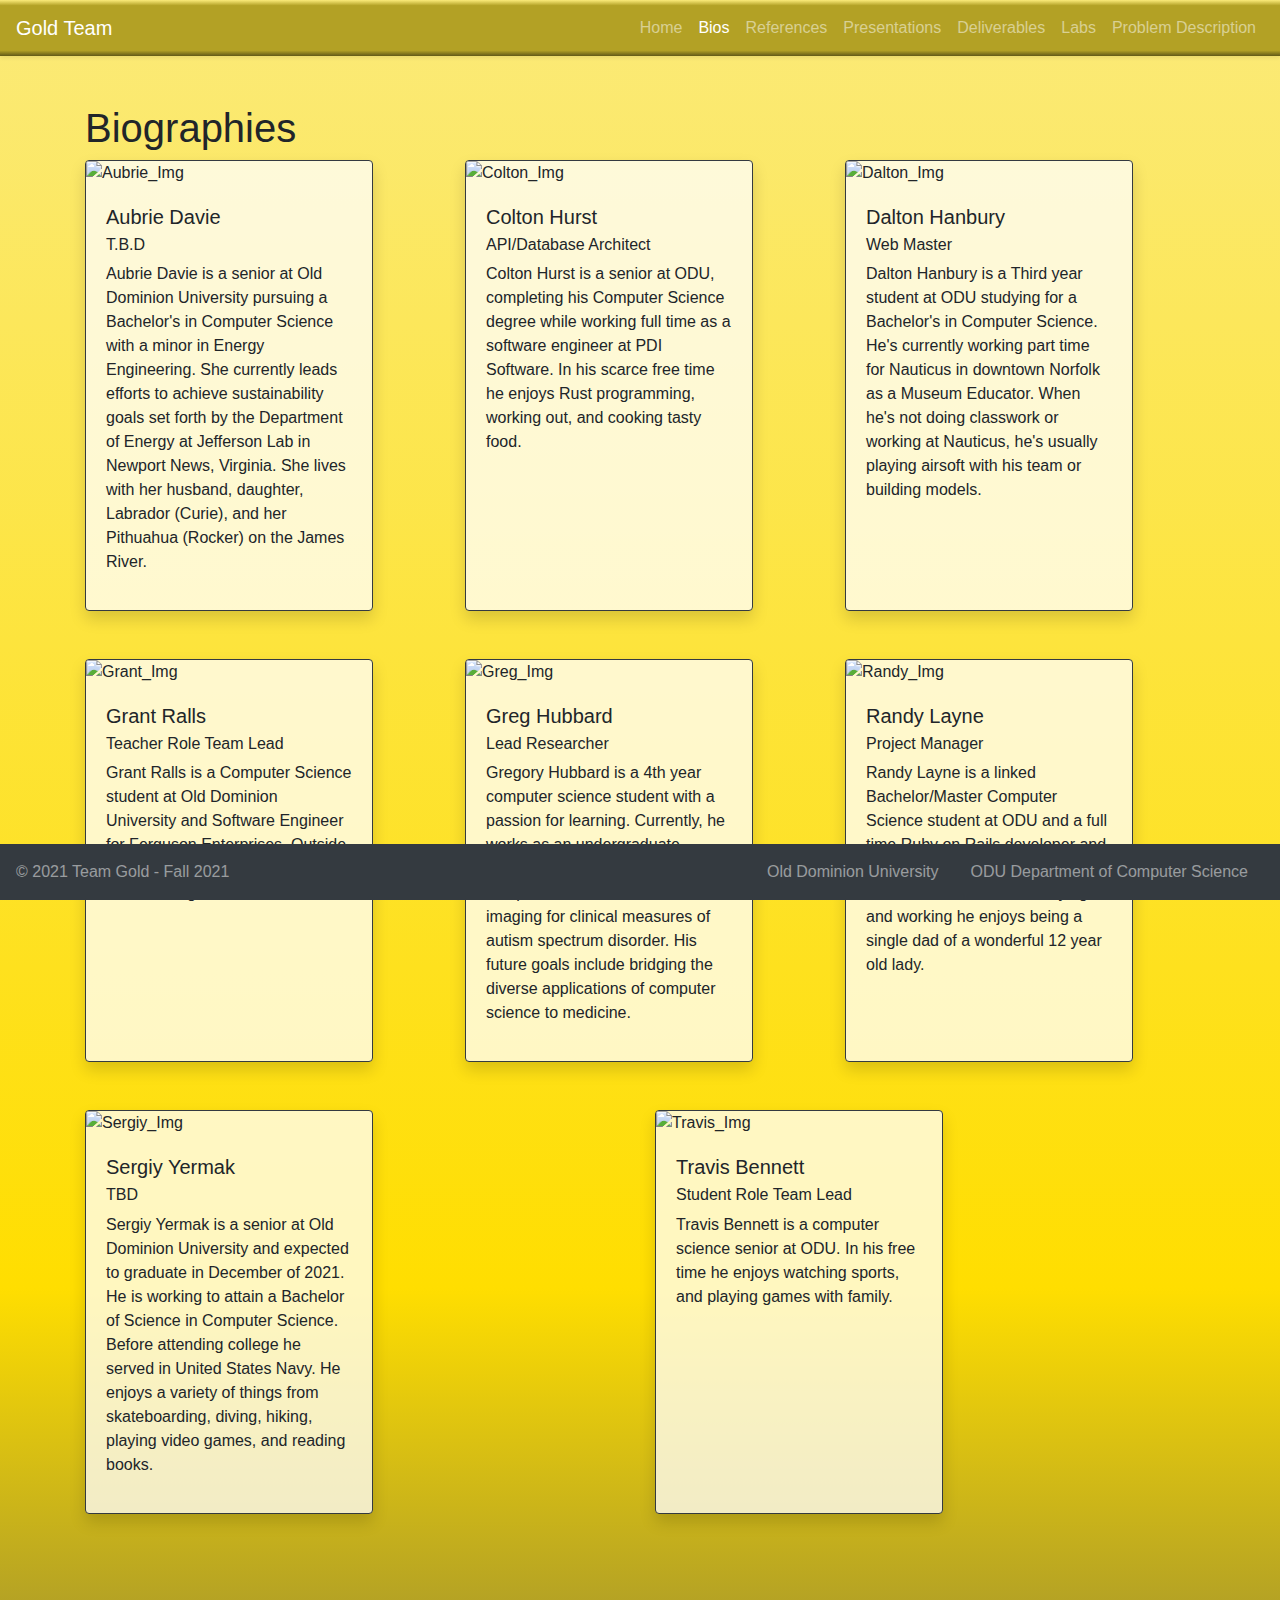
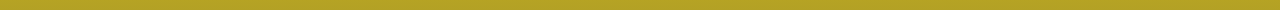
==== bios.html @ 92399070 "Manually change all php references to .html references and change all files from .php to .html. Remo" ====
<!DOCTYPE html>
<html lang="en">
<head>
    <meta charset="UTF-8">
    <title>Gold Team | Bios</title>
    <link rel="stylesheet" href="css/bootstrap.min.css">
    <link rel="stylesheet" href="css/styles.css">
    <script src="https://code.jquery.com/jquery-3.2.1.slim.min.js" integrity="sha384-KJ3o2DKtIkvYIK3UENzmM7KCkRr/rE9/Qpg6aAZGJwFDMVNA/GpGFF93hXpG5KkN" crossorigin="anonymous"></script>
    <script src="https://cdnjs.cloudflare.com/ajax/libs/popper.js/1.12.9/umd/popper.min.js" integrity="sha384-ApNbgh9B+Y1QKtv3Rn7W3mgPxhU9K/ScQsAP7hUibX39j7fakFPskvXusvfa0b4Q" crossorigin="anonymous"></script>
    <script src="js/bootstrap.min.js"></script>
</head>
<body class="bg-golden-yellow">
<nav class="navbar navbar-expand-lg navbar-dark bg-gold-foil shadow-sm">
    <a class="navbar-brand" href="#">Gold Team</a>
    <button class="navbar-toggler" type="button" data-toggle="collapse" data-target="#navbarNavDropdown" aria-controls="navbarNavDropdown" aria-expanded="false" aria-label="Toggle navigation">
        <span class="navbar-toggler-icon"></span>
    </button>
    <div class="collapse navbar-collapse justify-content-end" id="navbarNavDropdown">
        <ul class="navbar-nav">
            <li class="nav-item">
                <a class="nav-link " href='./'>Home</a>
            </li>
            <li class="nav-item">
                <a class="nav-link active" href='./bios.html'>Bios <span class='sr-only'>(current)</span></a>
            </li>
            <li class="nav-item">
                <a class="nav-link " href='./reference.html'>References</a>
            </li>
            <li class="nav-item">
                <a class="nav-link " href='./presentations.html'>Presentations</a>
            </li>
            <li class="nav-item">
                <a class="nav-link " href='./deliverables.html'>Deliverables</a>
            </li>
            <li class="nav-item">
                <a class="nav-link " href='./labs.html'>Labs</a>
            </li>
            <li class="nav-item">
                <a class="nav-link " href='./problem_description.html'>Problem Description</a>
            </li>
        </ul>
    </div>
</nav>
<main class="p-5">
<!-- # Add custom HTML content below this line -->
<!--Bios using CARD feature of Bootstrap. Organized in 2 rows with 3 cards(in cols) per row.-->
<div class="container">
  <h1>Biographies</h1>
  <article class="row">
    <article class="col mb-5">
      <div class="card border-dark mb-3 card-size bg-transparent-25 shadow">
        <img class="card-img-top" src="https://cdn.discordapp.com/attachments/808482595339894794/895679506197651456/IMG_0780.jpg" alt="Aubrie_Img">
          <section class="card-body">
            <h5 class="card-title">Aubrie Davie</h5>
            <h6 class="card-subtitle mb-2">T.B.D</h6>
            <p class="card-text">Aubrie Davie is a senior at Old Dominion University pursuing a
                                  Bachelor's in Computer Science with a minor in Energy
                                  Engineering. She currently leads efforts to achieve
                                  sustainability goals set forth by the Department of Energy at
                                  Jefferson Lab in Newport News, Virginia. She lives with her
                                  husband, daughter, Labrador (Curie), and her Pithuahua (Rocker)
                                  on the James River.</p>
          </section>
        </div>
      </article>
    <article class="col mb-5">
      <div class="card border-dark mb-3 card-size bg-transparent-25 shadow">
        <img class="card-img-top" src="https://cdn.discordapp.com/attachments/808482595339894794/810743154252054588/Colton.jpg" alt="Colton_Img">
        <section class="card-body">
          <h5 class="card-title">Colton Hurst</h5>
          <h6 class="card-subtitle mb-2">API/Database Architect</h6>
          <p class="card-text">Colton Hurst is a senior at ODU, completing his Computer Science degree
              while working full time as a software engineer at PDI Software. In his scarce
              free time he enjoys Rust programming, working out, and cooking tasty food.</p>
        </section>
      </div>
    </article>
    <article class="col mb-5">
      <div class="card border-dark mb-3 card-size bg-transparent-25 shadow">
        <img class="card-img-top" src="https://cdn.discordapp.com/attachments/808482595339894794/810702556606496768/IMG-4434_square.jpg" alt="Dalton_Img">
        <section class="card-body">
          <h5 class="card-title">Dalton Hanbury</h5>
          <h6 class="card-subtitle mb-2">Web Master</h6>
          <p class="card-text">Dalton Hanbury is a Third year student at ODU studying
            for a Bachelor's in Computer Science. He's currently working part time for
            Nauticus in downtown Norfolk as a Museum Educator. When he's not doing
            classwork or working at Nauticus, he's usually playing airsoft with his team
            or building models.</p>
        </section>
      </div>
    </article>
  </article>
  <article class="row">
    <article class="col mb-5">
      <div class="card border-dark mb-3 card-size bg-transparent-25 shadow">
        <img class="card-img-top" src="https://cdn.discordapp.com/attachments/808482595339894794/810730405702795274/Screenshot_20210214-2328373.png" alt="Grant_Img">
        <section class="card-body">
          <h5 class="card-title">Grant Ralls</h5>
          <h6 class="card-subtitle mb-2">Teacher Role Team Lead</h6>
          <p class="card-text">Grant Ralls is a Computer Science student at Old Dominion University and
            Software Engineer for Ferguson Enterprises. Outside of technology he enjoys
            reading and listening to music.</p>
        </section>
      </div>
    </article>
    <article class="col mb-5">
      <div class="card border-dark mb-3 card-size bg-transparent-25 shadow">
        <img class="card-img-top" src="https://cdn.discordapp.com/attachments/808482595339894794/810720680604991538/GregPFP.png" alt="Greg_Img">
        <section class="card-body">
          <h5 class="card-title">Greg Hubbard</h5>
          <h6 class="card-subtitle mb-2">Lead Researcher</h6>
          <p class="card-text">Gregory Hubbard is a 4th year computer science student
            with a passion for learning. Currently, he works as an undergraduate research
            assistant in developing computer vision based behavioral imaging for
            clinical measures of autism spectrum disorder.  His future goals include
            bridging the diverse applications of computer science to medicine.</p>
        </section>
      </div>
    </article>
    <article class="col mb-5">
      <div class="card border-dark mb-3 card-size bg-transparent-25 shadow">
        <img class="card-img-top" src="https://cdn.discordapp.com/attachments/808482595339894794/810583547353366558/Treehouse_FSJS_Profile_crop.jpg" alt="Randy_Img">
        <section class="card-body">
          <h5 class="card-title">Randy Layne</h5>
          <h6 class="card-subtitle mb-2">Project Manager</h6>
          <p class="card-text">Randy Layne is a linked Bachelor/Master Computer Science
            student at ODU and a full time Ruby on Rails developer and Snowflake SQL
            data engineer for Treehouse. Outside of studying and working he enjoys
            being a single dad of a wonderful 12 year old lady.</p>
        </section>
      </div>
    </article> 
  </article>
  <article class="row">
    <article class="col mb-5">
      <div class="card border-dark mb-3 card-size bg-transparent-25 shadow">
        <img class="card-img-top" src="https://cdn.discordapp.com/attachments/808482595339894794/895692159750135869/SergiyYermak.jpg" alt="Sergiy_Img">
        <section class="card-body">
          <h5 class="card-title">Sergiy Yermak</h5>
          <h6 class="card-subtitle mb-2">TBD</h6>
          <p class="card-text">Sergiy Yermak is a senior at Old Dominion University
           and expected to graduate in December of 2021. He is working to attain a
           Bachelor of Science in Computer Science. Before attending college he
           served in United States Navy. He enjoys a variety of things from
           skateboarding, diving, hiking, playing video games, and reading books.</p>
        </section>
      </div>
    </article>
    <article class="col mb-5">
        <div class="card border-dark mb-3 card-size bg-transparent-25 shadow">
          <img class="card-img-top" src="https://cdn.discordapp.com/attachments/808482595339894794/810890734198587432/travis.jpg" alt="Travis_Img">
          <section class="card-body">
            <h5 class="card-title">Travis Bennett</h5>
            <h6 class="card-subtitle mb-2">Student Role Team Lead</h6>
            <p class="card-text">Travis Bennett is a computer science senior at ODU. In his free time he
              enjoys watching sports, and playing games with family.</p>
          </section>
        </div>
    </article>
  </article>
</div>
<!-- # Do not change things below this line -->
</main>

<footer class="navbar navbar-dark bg-dark fixed-bottom">
    <ul class="navbar-nav text-white-50" >
        <li class="nav-item">&copy; 2021 Team Gold - Fall 2021</li>
    </ul>
    <ul class="nav justify-content-end flex-row" >
        <li class="nav-item">
            <a href="https://www.odu.edu" target="_blank" class="nav-link text-white-50" >Old Dominion University</a>
        </li>
        <li class="nav-item" >
            <a href="https://www.cs.odu.edu" target="_blank" class="nav-link text-white-50" >ODU Department of Computer Science</a>
        </li>
    </ul>
</footer>
</body>
</html>
---- css/styles.css ----
body {
  min-height: 100vh;
}

.bg-golden-yellow {
  background-color: #ffde00 !important;
  background-image: linear-gradient(#fbea79, #ffde00 80%, #b3a125);
}

.bg-gold-foil {
  background-color: #b3a125 !important;
  background-image: linear-gradient(#fbea79, #b3a125 10%, #b3a125 90%, #625917);
}

.bg-transparent-25 {
  background-color: rgba(255, 255, 255, 0.75);
}

#current_process_flowchart {
  margin-bottom: 50px;
}

#current_process_image {
  max-width: 50vw;
  margin: auto;
}

.card-size {
  width: 18rem;
  height: 100%; /*Sets standardized height for cards*/
}
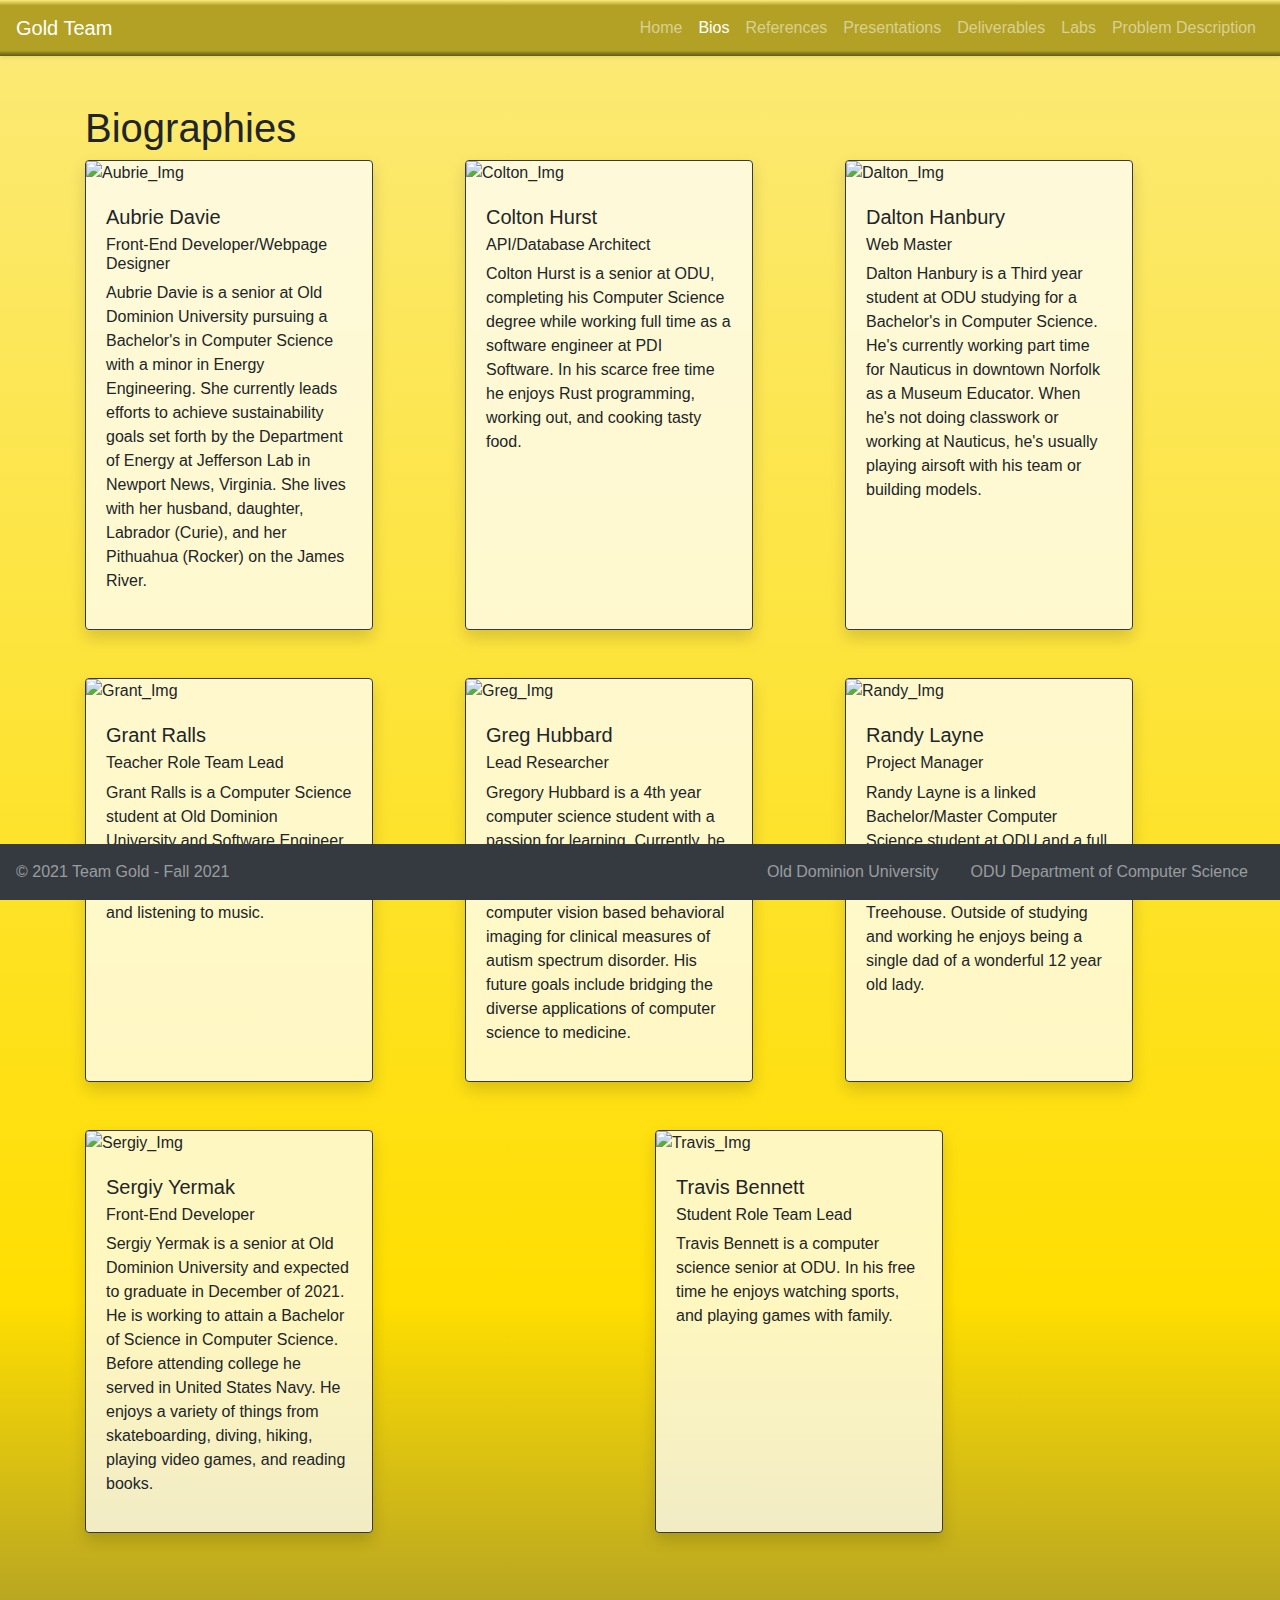
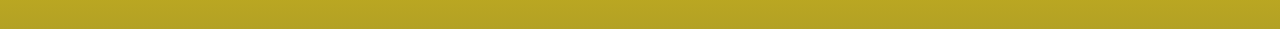
==== commit 69a6e1f7: "Added Lab 4 and updated Davie and Yermak Bio sections" ====
--- a/bios.html
+++ b/bios.html
@@ -52,7 +52,7 @@
         <img class="card-img-top" src="https://cdn.discordapp.com/attachments/808482595339894794/895679506197651456/IMG_0780.jpg" alt="Aubrie_Img">
           <section class="card-body">
             <h5 class="card-title">Aubrie Davie</h5>
-            <h6 class="card-subtitle mb-2">T.B.D</h6>
+            <h6 class="card-subtitle mb-2">Front-End Developer/Webpage Designer</h6>
             <p class="card-text">Aubrie Davie is a senior at Old Dominion University pursuing a
                                   Bachelor's in Computer Science with a minor in Energy
                                   Engineering. She currently leads efforts to achieve
@@ -137,7 +137,7 @@
         <img class="card-img-top" src="https://cdn.discordapp.com/attachments/808482595339894794/895692159750135869/SergiyYermak.jpg" alt="Sergiy_Img">
         <section class="card-body">
           <h5 class="card-title">Sergiy Yermak</h5>
-          <h6 class="card-subtitle mb-2">TBD</h6>
+          <h6 class="card-subtitle mb-2">Front-End Developer</h6>
           <p class="card-text">Sergiy Yermak is a senior at Old Dominion University
            and expected to graduate in December of 2021. He is working to attain a
            Bachelor of Science in Computer Science. Before attending college he
